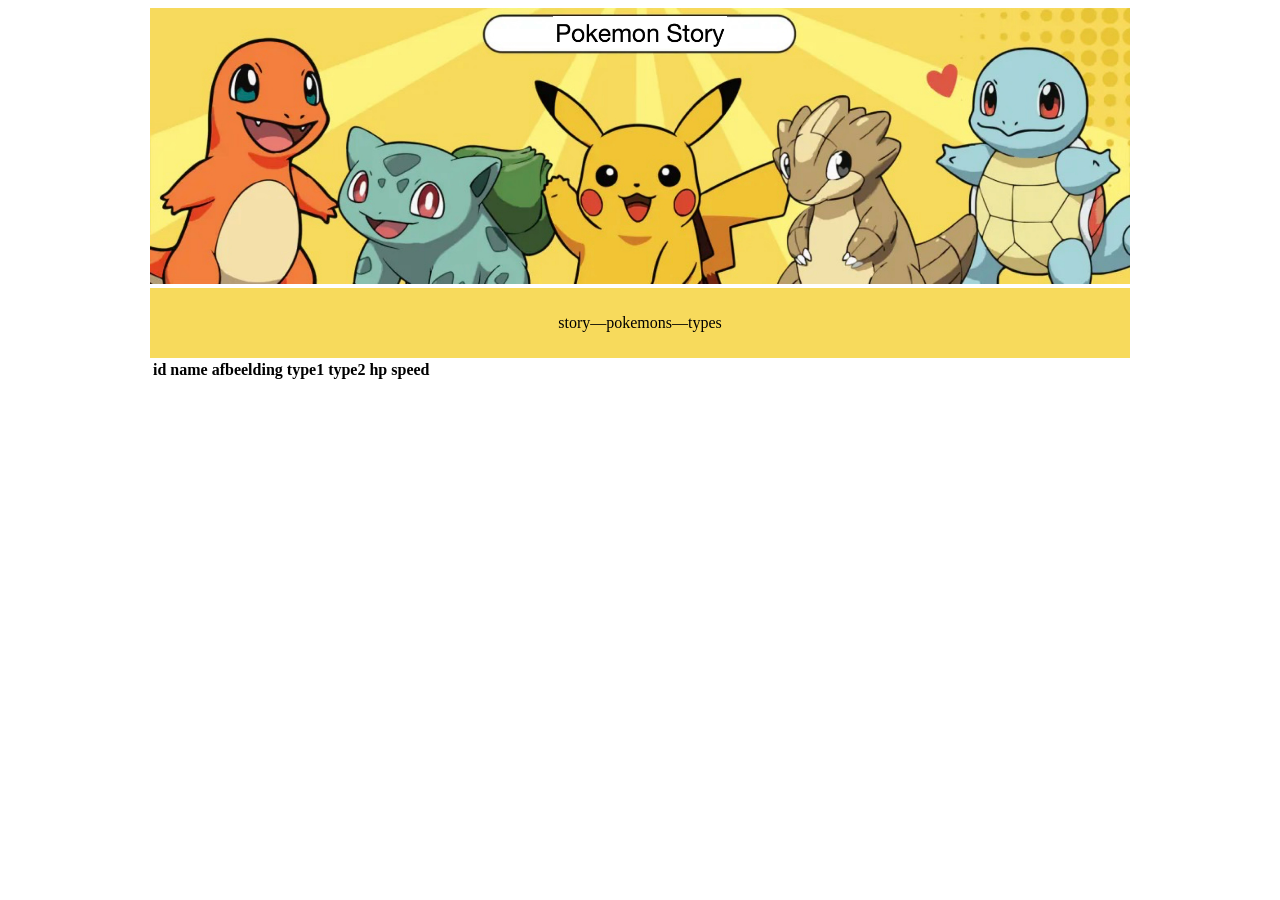
==== pokemons.html @ 18504c2d "Add files via upload" ====
<!DOCTYPE html>
<html>
<head>
  <meta charset="UTF-8">
  <title>story</title>
  <link rel="stylesheet" href="style.css">
</head>
<body>
	<img src="sources/banner.png" alt="banner" id="banner">
	<br>
	<div class="bar">
		<p><a href="index.html">story</a>—<a href="pokemons.html">pokemons</a>—<a href="types.html">types</a></p>
	</div>
	<table>
  <tr>
    <th>id</th>
    <th>name</th>
    <th>afbeelding</th>
	<th>type1</th>
	<th>type2</th>
	<th>hp</th>
	<th>speed</th>
  </tr>
  <tr>
    <td></td>
    <td></td>
    <td></td> 
	<td></td>
    <td></td>
    <td></td>
	<td></td>
  </tr>
 <tr>
    <td></td>
    <td></td>
    <td></td> 
	<td></td>
    <td></td>
    <td></td>
	<td></td>
  </tr>
<tr>
    <td></td>
    <td></td>
    <td></td> 
	<td></td>
    <td></td>
    <td></td>
	<td></td>
  </tr>
</table>
</body>
</html>
---- style.css ----
* {
	font-family: verdana;
}
    a:any-link {
	text-decoration-line: none;
	color: black;
}
    body {
	max-width: 980px;
	margin-left: auto;
	margin-right: auto;
}
    body#background {
	background-image: url("img/001.png");
	background-position: center;
	background-repeat: no-repeat;
}
    #banner {
	width: 100%;
}
    .bar {
        background-color: rgba(247, 218, 92);
        padding-top: 10px;
        padding-bottom: 10px;
		text-align: center;
}
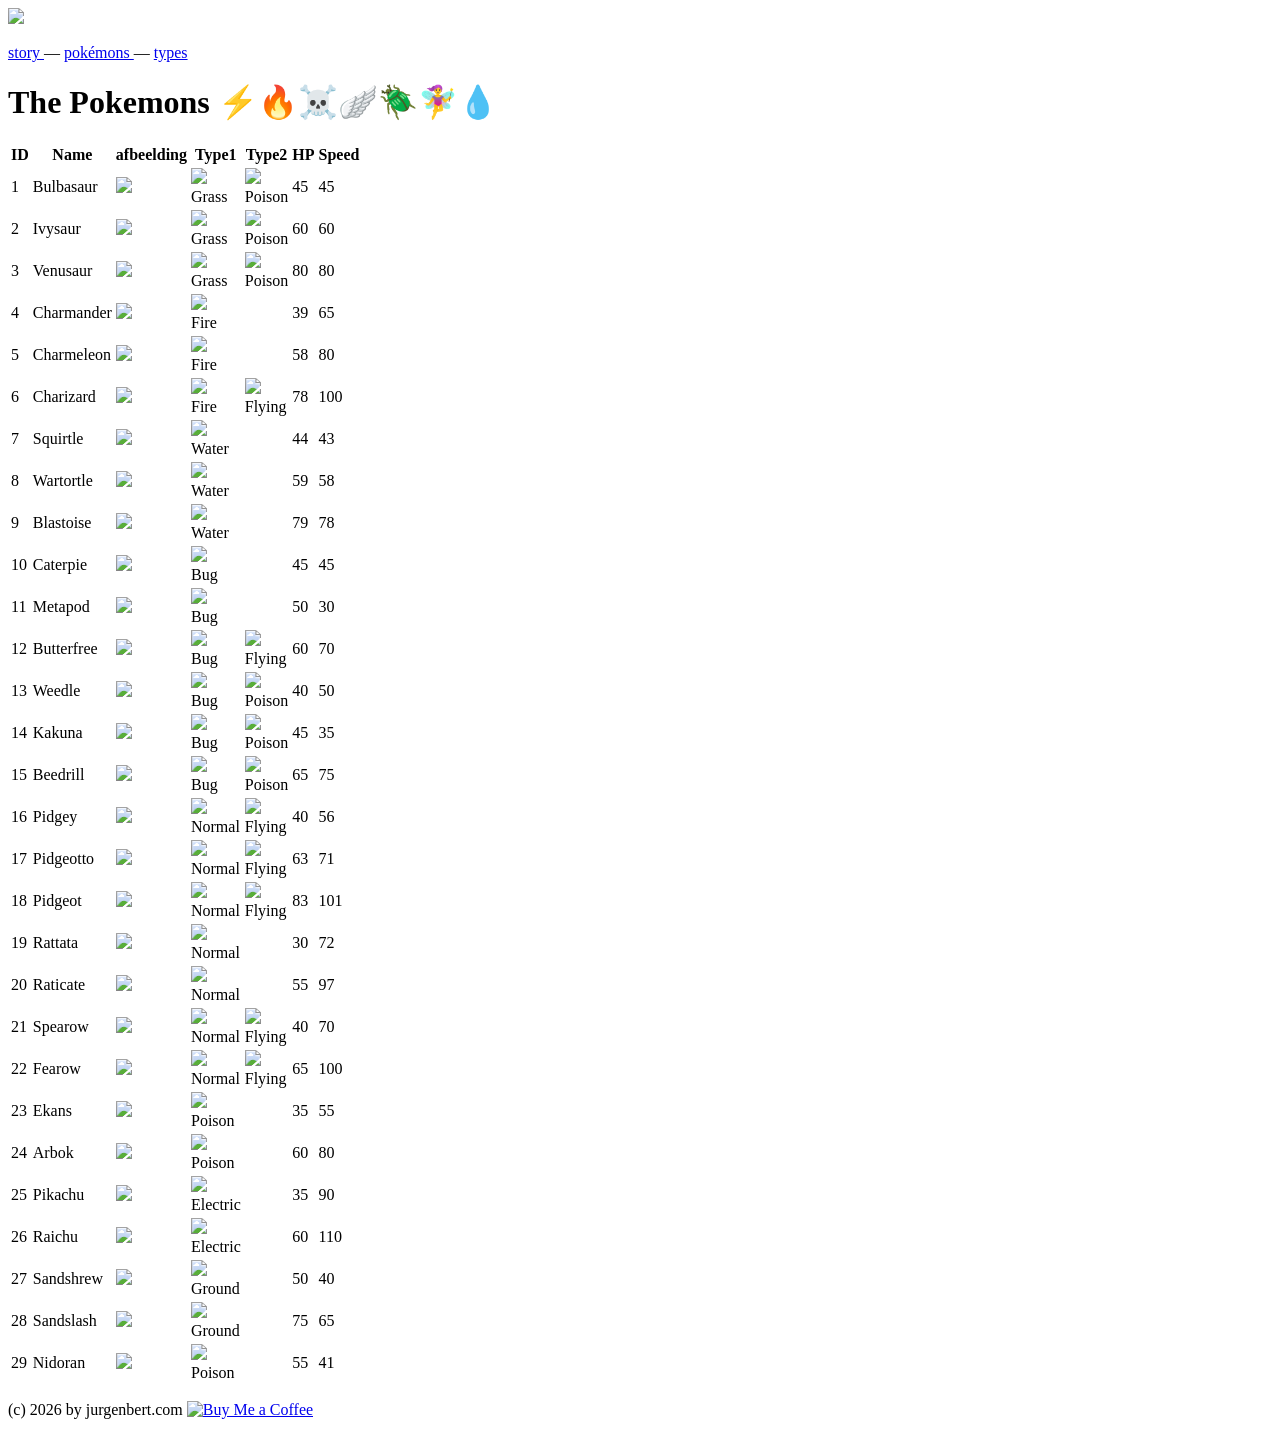
==== commit 7951b064: "Rename pokemons.html.txt to pokemons.html" ====
--- a/pokemons.html
+++ b/pokemons.html
@@ -1,53 +1,799 @@
 <!DOCTYPE html>
 <html>
-<head>
-  <meta charset="UTF-8">
-  <title>story</title>
-  <link rel="stylesheet" href="style.css">
-</head>
-<body>
-	<img src="sources/banner.png" alt="banner" id="banner">
-	<br>
-	<div class="bar">
-		<p><a href="index.html">story</a>—<a href="pokemons.html">pokemons</a>—<a href="types.html">types</a></p>
-	</div>
-	<table>
-  <tr>
-    <th>id</th>
-    <th>name</th>
-    <th>afbeelding</th>
-	<th>type1</th>
-	<th>type2</th>
-	<th>hp</th>
-	<th>speed</th>
-  </tr>
-  <tr>
-    <td></td>
-    <td></td>
-    <td></td> 
-	<td></td>
-    <td></td>
-    <td></td>
-	<td></td>
-  </tr>
- <tr>
-    <td></td>
-    <td></td>
-    <td></td> 
-	<td></td>
-    <td></td>
-    <td></td>
-	<td></td>
-  </tr>
-<tr>
-    <td></td>
-    <td></td>
-    <td></td> 
-	<td></td>
-    <td></td>
-    <td></td>
-	<td></td>
-  </tr>
-</table>
-</body>
+  <head>
+    <title>
+      jurgenbert.com
+    </title>
+    <meta charset="UTF-8" />
+    <link rel="stylesheet" href="style.css?1" type="text/css" />
+    <style>
+    </style>
+  </head>
+  <body id="background">
+    <img id="banner" src="img/banner.png" />
+    <div class="bar">
+      <p>
+        <a href="index.html">        story
+</a>
+        —
+        <a href="pokemons.html">        pokémons
+</a>
+        —
+        <a href="types.html">        types
+</a>
+      </p>
+    </div>
+    <h1>
+      The Pokemons ⚡🔥☠️🪽🪲🧚‍♀️💧
+    </h1>
+    <table>
+      <tbody>
+        <tr>
+          <th>
+            ID
+          </th>
+          <th>
+            Name
+          </th>
+          <th>
+            afbeelding
+          </th>
+          <th>
+            Type1
+          </th>
+          <th>
+            Type2
+          </th>
+          <th>
+            HP
+          </th>
+          <th>
+            Speed
+          </th>
+        </tr>
+        <tr>
+          <td class="rechts">
+            1
+          </td>
+          <td>
+            Bulbasaur
+          </td>
+          <td class="afbeelding">
+            <img src="img/001.png" />
+          </td>
+          <td class="type">
+            <img src="img/grass.svg" />
+            <br />
+            Grass
+          </td>
+          <td class="type">
+            <img src="img/poison.svg" />
+            <br />
+            Poison
+          </td>
+          <td class="rechts">
+            45
+          </td>
+          <td class="rechts">
+            45
+          </td>
+        </tr>
+        <tr>
+          <td class="rechts">
+            2
+          </td>
+          <td>
+            Ivysaur
+          </td>
+          <td class="afbeelding">
+            <img src="img/002.png" />
+          </td>
+          <td class="type">
+            <img src="img/grass.svg" />
+            <br />
+            Grass
+          </td>
+          <td class="type">
+            <img src="img/poison.svg" />
+            <br />
+            Poison
+          </td>
+          <td class="rechts">
+            60
+          </td>
+          <td class="rechts">
+            60
+          </td>
+        </tr>
+        <tr>
+          <td class="rechts">
+            3
+          </td>
+          <td>
+            Venusaur
+          </td>
+          <td class="afbeelding">
+            <img src="img/003.png" />
+          </td>
+          <td class="type">
+            <img src="img/grass.svg" />
+            <br />
+            Grass
+          </td>
+          <td class="type">
+            <img src="img/poison.svg" />
+            <br />
+            Poison
+          </td>
+          <td class="rechts">
+            80
+          </td>
+          <td class="rechts">
+            80
+          </td>
+        </tr>
+        <tr>
+          <td class="rechts">
+            4
+          </td>
+          <td>
+            Charmander
+          </td>
+          <td class="afbeelding">
+            <img src="img/004.png" />
+          </td>
+          <td class="type">
+            <img src="img/fire.svg" />
+            <br />
+            Fire
+          </td>
+          <td class="type">
+          </td>
+          <td class="rechts">
+            39
+          </td>
+          <td class="rechts">
+            65
+          </td>
+        </tr>
+        <tr>
+          <td class="rechts">
+            5
+          </td>
+          <td>
+            Charmeleon
+          </td>
+          <td class="afbeelding">
+            <img src="img/005.png" />
+          </td>
+          <td class="type">
+            <img src="img/fire.svg" />
+            <br />
+            Fire
+          </td>
+          <td class="type">
+          </td>
+          <td class="rechts">
+            58
+          </td>
+          <td class="rechts">
+            80
+          </td>
+        </tr>
+        <tr>
+          <td class="rechts">
+            6
+          </td>
+          <td>
+            Charizard
+          </td>
+          <td class="afbeelding">
+            <img src="img/006.png" />
+          </td>
+          <td class="type">
+            <img src="img/fire.svg" />
+            <br />
+            Fire
+          </td>
+          <td class="type">
+            <img src="img/flying.svg" />
+            <br />
+            Flying
+          </td>
+          <td class="rechts">
+            78
+          </td>
+          <td class="rechts">
+            100
+          </td>
+        </tr>
+        <tr>
+          <td class="rechts">
+            7
+          </td>
+          <td>
+            Squirtle
+          </td>
+          <td class="afbeelding">
+            <img src="img/007.png" />
+          </td>
+          <td class="type">
+            <img src="img/water.svg" />
+            <br />
+            Water
+          </td>
+          <td class="type">
+          </td>
+          <td class="rechts">
+            44
+          </td>
+          <td class="rechts">
+            43
+          </td>
+        </tr>
+        <tr>
+          <td class="rechts">
+            8
+          </td>
+          <td>
+            Wartortle
+          </td>
+          <td class="afbeelding">
+            <img src="img/008.png" />
+          </td>
+          <td class="type">
+            <img src="img/water.svg" />
+            <br />
+            Water
+          </td>
+          <td class="type">
+          </td>
+          <td class="rechts">
+            59
+          </td>
+          <td class="rechts">
+            58
+          </td>
+        </tr>
+        <tr>
+          <td class="rechts">
+            9
+          </td>
+          <td>
+            Blastoise
+          </td>
+          <td class="afbeelding">
+            <img src="img/009.png" />
+          </td>
+          <td class="type">
+            <img src="img/water.svg" />
+            <br />
+            Water
+          </td>
+          <td class="type">
+          </td>
+          <td class="rechts">
+            79
+          </td>
+          <td class="rechts">
+            78
+          </td>
+        </tr>
+        <tr>
+          <td class="rechts">
+            10
+          </td>
+          <td>
+            Caterpie
+          </td>
+          <td class="afbeelding">
+            <img src="img/010.png" />
+          </td>
+          <td class="type">
+            <img src="img/bug.svg" />
+            <br />
+            Bug
+          </td>
+          <td class="type">
+          </td>
+          <td class="rechts">
+            45
+          </td>
+          <td class="rechts">
+            45
+          </td>
+        </tr>
+        <tr>
+          <td class="rechts">
+            11
+          </td>
+          <td>
+            Metapod
+          </td>
+          <td class="afbeelding">
+            <img src="img/011.png" />
+          </td>
+          <td class="type">
+            <img src="img/bug.svg" />
+            <br />
+            Bug
+          </td>
+          <td class="type">
+          </td>
+          <td class="rechts">
+            50
+          </td>
+          <td class="rechts">
+            30
+          </td>
+        </tr>
+        <tr>
+          <td class="rechts">
+            12
+          </td>
+          <td>
+            Butterfree
+          </td>
+          <td class="afbeelding">
+            <img src="img/012.png" />
+          </td>
+          <td class="type">
+            <img src="img/bug.svg" />
+            <br />
+            Bug
+          </td>
+          <td class="type">
+            <img src="img/flying.svg" />
+            <br />
+            Flying
+          </td>
+          <td class="rechts">
+            60
+          </td>
+          <td class="rechts">
+            70
+          </td>
+        </tr>
+        <tr>
+          <td class="rechts">
+            13
+          </td>
+          <td>
+            Weedle
+          </td>
+          <td class="afbeelding">
+            <img src="img/013.png" />
+          </td>
+          <td class="type">
+            <img src="img/bug.svg" />
+            <br />
+            Bug
+          </td>
+          <td class="type">
+            <img src="img/poison.svg" />
+            <br />
+            Poison
+          </td>
+          <td class="rechts">
+            40
+          </td>
+          <td class="rechts">
+            50
+          </td>
+        </tr>
+        <tr>
+          <td class="rechts">
+            14
+          </td>
+          <td>
+            Kakuna
+          </td>
+          <td class="afbeelding">
+            <img src="img/014.png" />
+          </td>
+          <td class="type">
+            <img src="img/bug.svg" />
+            <br />
+            Bug
+          </td>
+          <td class="type">
+            <img src="img/poison.svg" />
+            <br />
+            Poison
+          </td>
+          <td class="rechts">
+            45
+          </td>
+          <td class="rechts">
+            35
+          </td>
+        </tr>
+        <tr>
+          <td class="rechts">
+            15
+          </td>
+          <td>
+            Beedrill
+          </td>
+          <td class="afbeelding">
+            <img src="img/015.png" />
+          </td>
+          <td class="type">
+            <img src="img/bug.svg" />
+            <br />
+            Bug
+          </td>
+          <td class="type">
+            <img src="img/poison.svg" />
+            <br />
+            Poison
+          </td>
+          <td class="rechts">
+            65
+          </td>
+          <td class="rechts">
+            75
+          </td>
+        </tr>
+        <tr>
+          <td class="rechts">
+            16
+          </td>
+          <td>
+            Pidgey
+          </td>
+          <td class="afbeelding">
+            <img src="img/016.png" />
+          </td>
+          <td class="type">
+            <img src="img/normal.svg" />
+            <br />
+            Normal
+          </td>
+          <td class="type">
+            <img src="img/flying.svg" />
+            <br />
+            Flying
+          </td>
+          <td class="rechts">
+            40
+          </td>
+          <td class="rechts">
+            56
+          </td>
+        </tr>
+        <tr>
+          <td class="rechts">
+            17
+          </td>
+          <td>
+            Pidgeotto
+          </td>
+          <td class="afbeelding">
+            <img src="img/017.png" />
+          </td>
+          <td class="type">
+            <img src="img/normal.svg" />
+            <br />
+            Normal
+          </td>
+          <td class="type">
+            <img src="img/flying.svg" />
+            <br />
+            Flying
+          </td>
+          <td class="rechts">
+            63
+          </td>
+          <td class="rechts">
+            71
+          </td>
+        </tr>
+        <tr>
+          <td class="rechts">
+            18
+          </td>
+          <td>
+            Pidgeot
+          </td>
+          <td class="afbeelding">
+            <img src="img/018.png" />
+          </td>
+          <td class="type">
+            <img src="img/normal.svg" />
+            <br />
+            Normal
+          </td>
+          <td class="type">
+            <img src="img/flying.svg" />
+            <br />
+            Flying
+          </td>
+          <td class="rechts">
+            83
+          </td>
+          <td class="rechts">
+            101
+          </td>
+        </tr>
+        <tr>
+          <td class="rechts">
+            19
+          </td>
+          <td>
+            Rattata
+          </td>
+          <td class="afbeelding">
+            <img src="img/019.png" />
+          </td>
+          <td class="type">
+            <img src="img/normal.svg" />
+            <br />
+            Normal
+          </td>
+          <td class="type">
+          </td>
+          <td class="rechts">
+            30
+          </td>
+          <td class="rechts">
+            72
+          </td>
+        </tr>
+        <tr>
+          <td class="rechts">
+            20
+          </td>
+          <td>
+            Raticate
+          </td>
+          <td class="afbeelding">
+            <img src="img/020.png" />
+          </td>
+          <td class="type">
+            <img src="img/normal.svg" />
+            <br />
+            Normal
+          </td>
+          <td class="type">
+          </td>
+          <td class="rechts">
+            55
+          </td>
+          <td class="rechts">
+            97
+          </td>
+        </tr>
+        <tr>
+          <td class="rechts">
+            21
+          </td>
+          <td>
+            Spearow
+          </td>
+          <td class="afbeelding">
+            <img src="img/021.png" />
+          </td>
+          <td class="type">
+            <img src="img/normal.svg" />
+            <br />
+            Normal
+          </td>
+          <td class="type">
+            <img src="img/flying.svg" />
+            <br />
+            Flying
+          </td>
+          <td class="rechts">
+            40
+          </td>
+          <td class="rechts">
+            70
+          </td>
+        </tr>
+        <tr>
+          <td class="rechts">
+            22
+          </td>
+          <td>
+            Fearow
+          </td>
+          <td class="afbeelding">
+            <img src="img/022.png" />
+          </td>
+          <td class="type">
+            <img src="img/normal.svg" />
+            <br />
+            Normal
+          </td>
+          <td class="type">
+            <img src="img/flying.svg" />
+            <br />
+            Flying
+          </td>
+          <td class="rechts">
+            65
+          </td>
+          <td class="rechts">
+            100
+          </td>
+        </tr>
+        <tr>
+          <td class="rechts">
+            23
+          </td>
+          <td>
+            Ekans
+          </td>
+          <td class="afbeelding">
+            <img src="img/023.png" />
+          </td>
+          <td class="type">
+            <img src="img/poison.svg" />
+            <br />
+            Poison
+          </td>
+          <td class="type">
+          </td>
+          <td class="rechts">
+            35
+          </td>
+          <td class="rechts">
+            55
+          </td>
+        </tr>
+        <tr>
+          <td class="rechts">
+            24
+          </td>
+          <td>
+            Arbok
+          </td>
+          <td class="afbeelding">
+            <img src="img/024.png" />
+          </td>
+          <td class="type">
+            <img src="img/poison.svg" />
+            <br />
+            Poison
+          </td>
+          <td class="type">
+          </td>
+          <td class="rechts">
+            60
+          </td>
+          <td class="rechts">
+            80
+          </td>
+        </tr>
+        <tr>
+          <td class="rechts">
+            25
+          </td>
+          <td>
+            Pikachu
+          </td>
+          <td class="afbeelding">
+            <img src="img/025.png" />
+          </td>
+          <td class="type">
+            <img src="img/electric.svg" />
+            <br />
+            Electric
+          </td>
+          <td class="type">
+          </td>
+          <td class="rechts">
+            35
+          </td>
+          <td class="rechts">
+            90
+          </td>
+        </tr>
+        <tr>
+          <td class="rechts">
+            26
+          </td>
+          <td>
+            Raichu
+          </td>
+          <td class="afbeelding">
+            <img src="img/026.png" />
+          </td>
+          <td class="type">
+            <img src="img/electric.svg" />
+            <br />
+            Electric
+          </td>
+          <td class="type">
+          </td>
+          <td class="rechts">
+            60
+          </td>
+          <td class="rechts">
+            110
+          </td>
+        </tr>
+        <tr>
+          <td class="rechts">
+            27
+          </td>
+          <td>
+            Sandshrew
+          </td>
+          <td class="afbeelding">
+            <img src="img/027.png" />
+          </td>
+          <td class="type">
+            <img src="img/ground.svg" />
+            <br />
+            Ground
+          </td>
+          <td class="type">
+          </td>
+          <td class="rechts">
+            50
+          </td>
+          <td class="rechts">
+            40
+          </td>
+        </tr>
+        <tr>
+          <td class="rechts">
+            28
+          </td>
+          <td>
+            Sandslash
+          </td>
+          <td class="afbeelding">
+            <img src="img/028.png" />
+          </td>
+          <td class="type">
+            <img src="img/ground.svg" />
+            <br />
+            Ground
+          </td>
+          <td class="type">
+          </td>
+          <td class="rechts">
+            75
+          </td>
+          <td class="rechts">
+            65
+          </td>
+        </tr>
+        <tr>
+          <td class="rechts">
+            29
+          </td>
+          <td>
+            Nidoran
+          </td>
+          <td class="afbeelding">
+            <img src="img/029.png" />
+          </td>
+          <td class="type">
+            <img src="img/poison.svg" />
+            <br />
+            Poison
+          </td>
+          <td class="type">
+          </td>
+          <td class="rechts">
+            55
+          </td>
+          <td class="rechts">
+            41
+          </td>
+        </tr>
+      </tbody>
+    </table>
+    <div class="bar">
+      <p style="">
+        (c) 2026 by jurgenbert.com
+        <a href="https://www.buymeacoffee.com/jurgenbert" target="_blank">        <img src="https://cdn.buymeacoffee.com/buttons/v2/default-yellow.png" alt="Buy Me a Coffee" style="height: 40px !important;width: 145px !important;" />
+</a>
+      </p>
+    </div>
+  </body>
 </html>
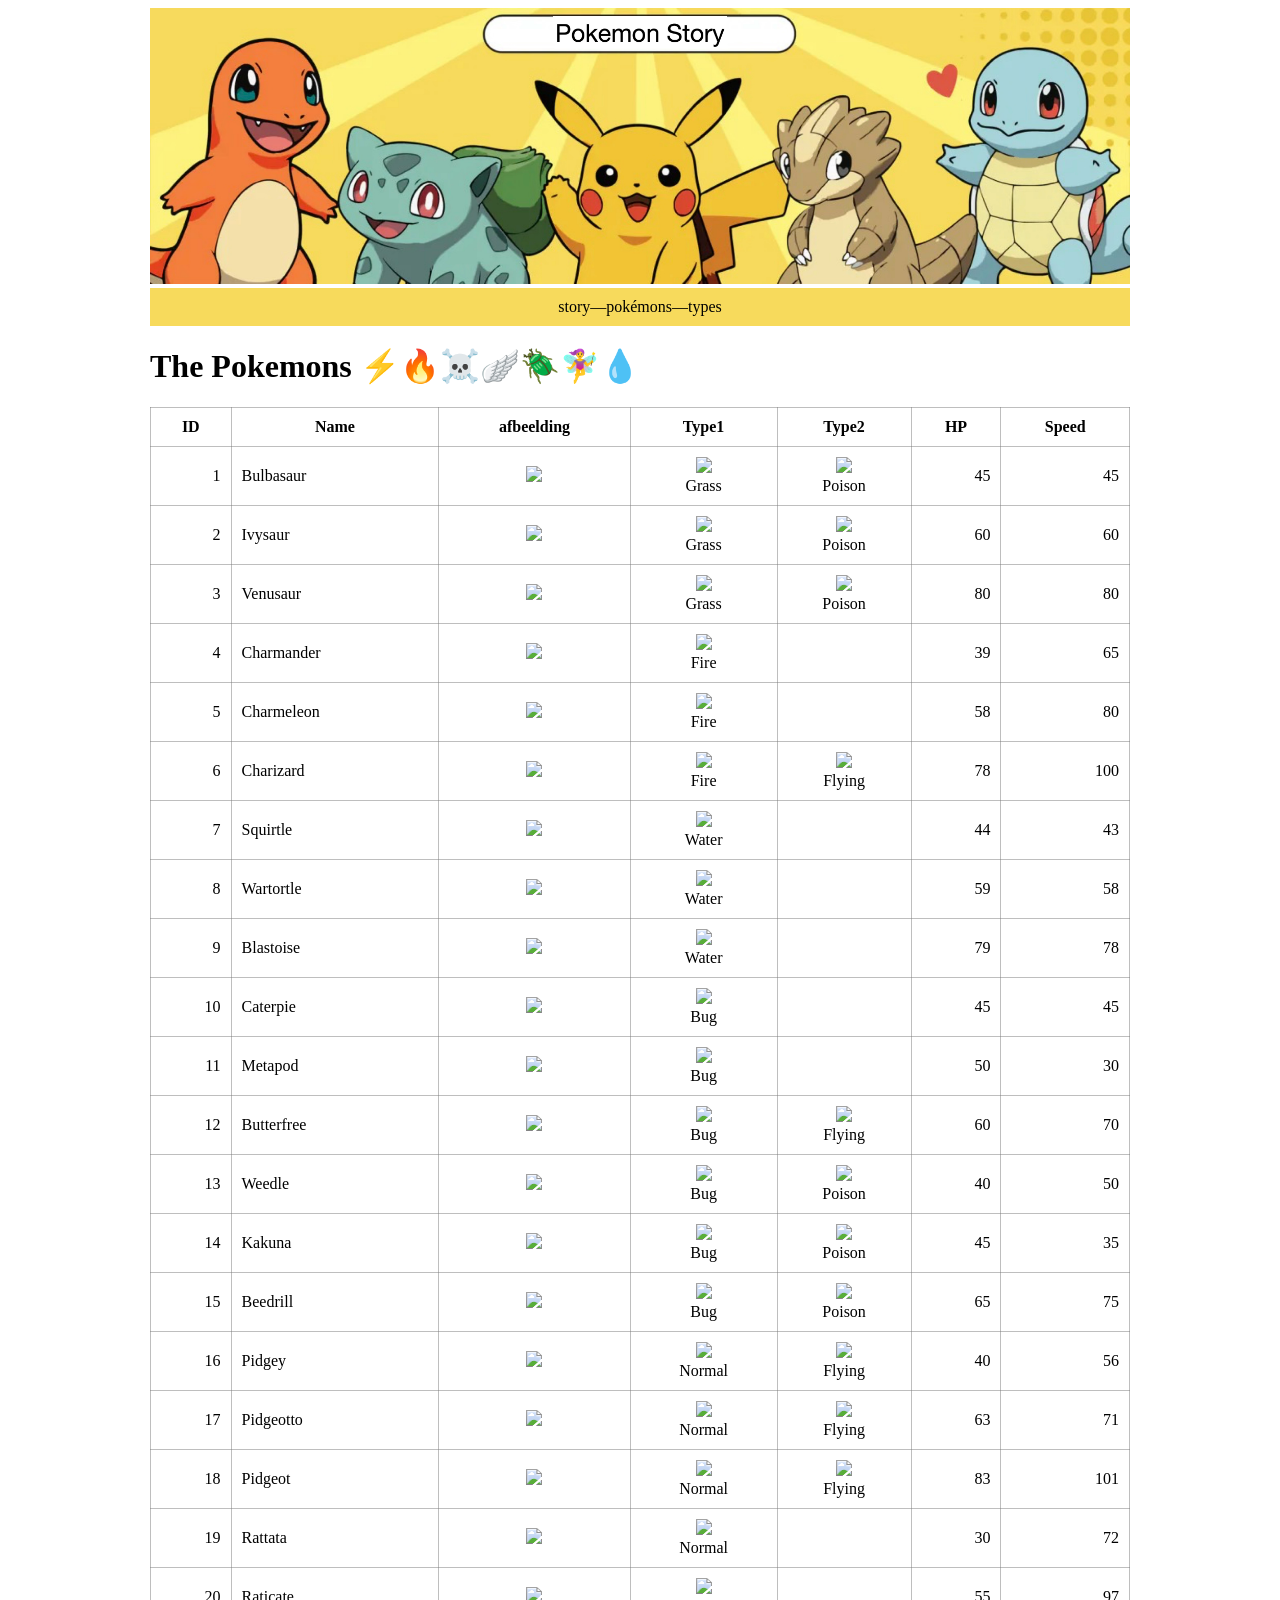
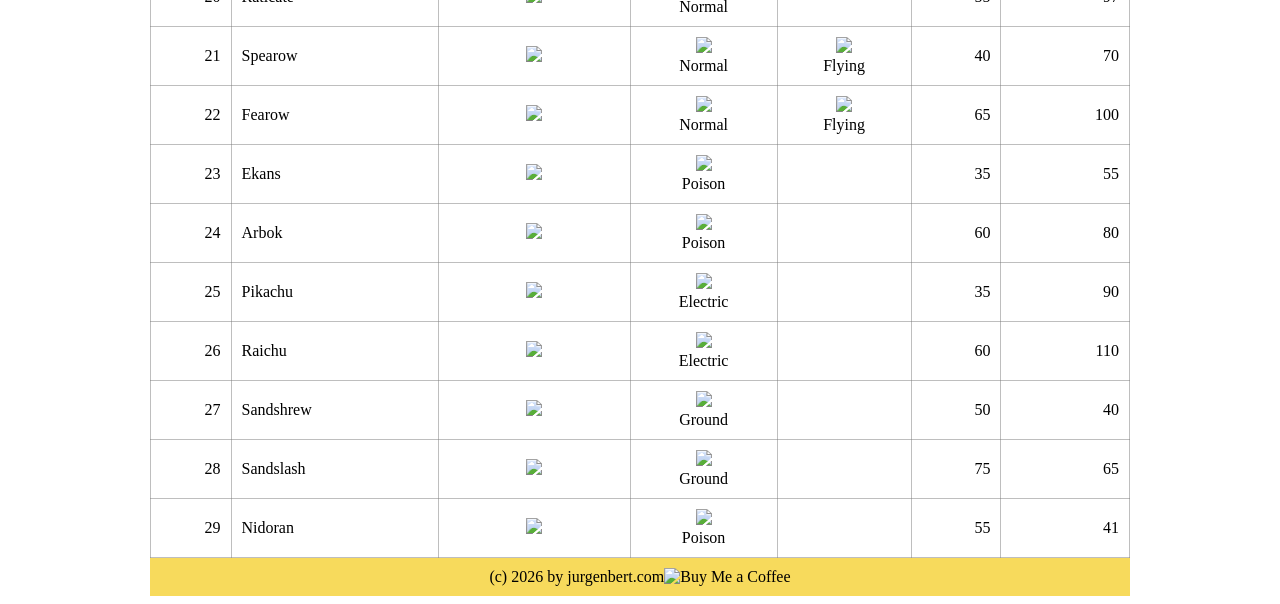
==== commit 04a7c18d: "Update title and image source in pokemons.html" ====
--- a/pokemons.html
+++ b/pokemons.html
@@ -2,15 +2,15 @@
 <html>
   <head>
     <title>
-      jurgenbert.com
+      story
     </title>
     <meta charset="UTF-8" />
-    <link rel="stylesheet" href="style.css?1" type="text/css" />
+    <link rel="stylesheet" href="style.css" type="text/css" />
     <style>
     </style>
   </head>
   <body id="background">
-    <img id="banner" src="img/banner.png" />
+    <img id="banner" src="sources/banner.png" />
     <div class="bar">
       <p>
         <a href="index.html">        story
--- a/style.css
+++ b/style.css
@@ -0,0 +1,65 @@
+* {
+	font-family: verdana;
+}
+a:any-link {
+	text-decoration-line: none;
+	color: black;
+}
+body {
+	max-width: 980px;
+	margin-left: auto;
+	margin-right: auto;
+}
+body#background {
+	background-image: url("img/001.png");
+	background-position: center;
+	background-repeat: no-repeat;
+}
+#banner {
+	width: 100%;
+}
+.bar {
+	width: 100%;
+	background-color: rgb(247,218,92);	
+}
+.bar p {
+	margin: 0;
+	padding-top: 10px;
+	padding-bottom: 10px;
+	text-align: center;
+	/* volgende drie regels enkel nodig voor mijn eigen BuyMeACoffee */
+	display: flex;	
+	justify-content: center;
+	align-items: center;
+}
+.paragraaf {
+	text-indent: 50px;
+}
+table {
+	width: 100%;
+	border-collapse: collapse;
+}
+th, td {
+	border: 1px solid rgba(127, 127, 127, 0.5);
+	padding: 10px;
+}
+.rechts {
+	text-align: right;
+}
+.type {
+	text-align: center;
+}
+.type img {
+	width: 20px;
+	color: black;
+}
+.afbeelding {
+	text-align: center;
+}
+.afbeelding img {
+	width: 40px;
+}
+li img {
+	width: 16px;
+	height: 16px;
+}
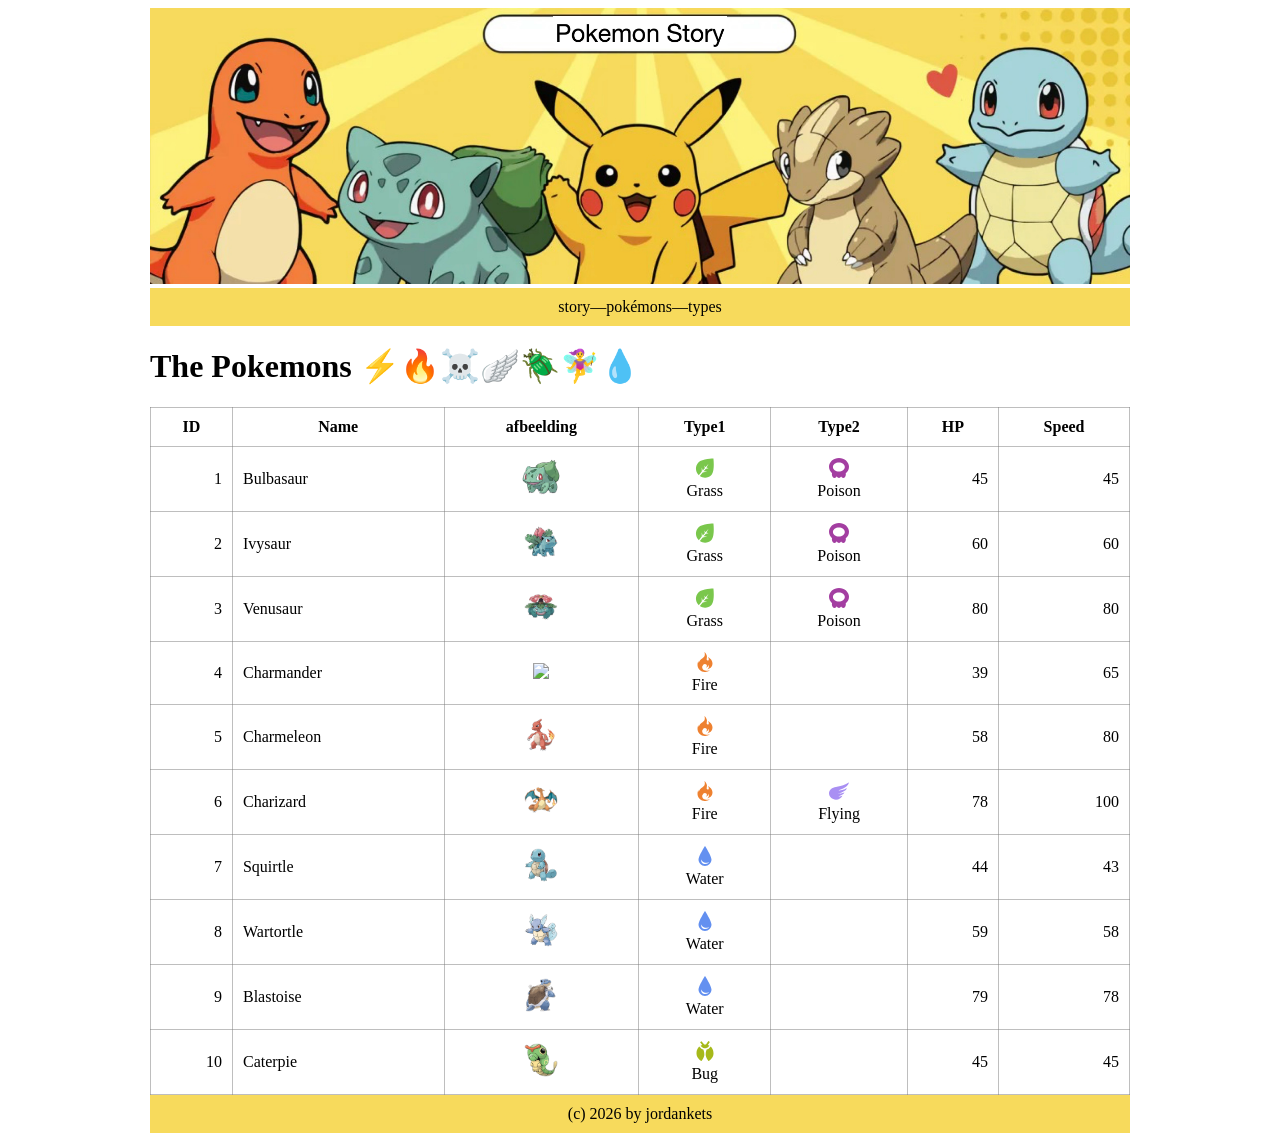
==== commit fb4188cd: "Update pokemons.html" ====
--- a/pokemons.html
+++ b/pokemons.html
@@ -59,15 +59,15 @@
             Bulbasaur
           </td>
           <td class="afbeelding">
-            <img src="img/001.png" />
-          </td>
-          <td class="type">
-            <img src="img/grass.svg" />
+            <img src="sources/001.png" />
+          </td>
+          <td class="type">
+            <img src="sources/grass.svg" />
             <br />
             Grass
           </td>
           <td class="type">
-            <img src="img/poison.svg" />
+            <img src="sources/poison.svg" />
             <br />
             Poison
           </td>
@@ -86,15 +86,15 @@
             Ivysaur
           </td>
           <td class="afbeelding">
-            <img src="img/002.png" />
-          </td>
-          <td class="type">
-            <img src="img/grass.svg" />
+            <img src="sources/002.png" />
+          </td>
+          <td class="type">
+            <img src="sources/grass.svg" />
             <br />
             Grass
           </td>
           <td class="type">
-            <img src="img/poison.svg" />
+            <img src="sources/poison.svg" />
             <br />
             Poison
           </td>
@@ -113,15 +113,15 @@
             Venusaur
           </td>
           <td class="afbeelding">
-            <img src="img/003.png" />
-          </td>
-          <td class="type">
-            <img src="img/grass.svg" />
+            <img src="sources/003.png" />
+          </td>
+          <td class="type">
+            <img src="sources/grass.svg" />
             <br />
             Grass
           </td>
           <td class="type">
-            <img src="img/poison.svg" />
+            <img src="sources/poison.svg" />
             <br />
             Poison
           </td>
@@ -140,10 +140,10 @@
             Charmander
           </td>
           <td class="afbeelding">
-            <img src="img/004.png" />
-          </td>
-          <td class="type">
-            <img src="img/fire.svg" />
+            <img src="spurces/004.png" />
+          </td>
+          <td class="type">
+            <img src="sources/fire.svg" />
             <br />
             Fire
           </td>
@@ -164,10 +164,10 @@
             Charmeleon
           </td>
           <td class="afbeelding">
-            <img src="img/005.png" />
-          </td>
-          <td class="type">
-            <img src="img/fire.svg" />
+            <img src="sources/005.png" />
+          </td>
+          <td class="type">
+            <img src="sources/fire.svg" />
             <br />
             Fire
           </td>
@@ -188,15 +188,15 @@
             Charizard
           </td>
           <td class="afbeelding">
-            <img src="img/006.png" />
-          </td>
-          <td class="type">
-            <img src="img/fire.svg" />
+            <img src="sources/006.png" />
+          </td>
+          <td class="type">
+            <img src="sources/fire.svg" />
             <br />
             Fire
           </td>
           <td class="type">
-            <img src="img/flying.svg" />
+            <img src="sources/flying.svg" />
             <br />
             Flying
           </td>
@@ -215,10 +215,10 @@
             Squirtle
           </td>
           <td class="afbeelding">
-            <img src="img/007.png" />
-          </td>
-          <td class="type">
-            <img src="img/water.svg" />
+            <img src="sources/007.png" />
+          </td>
+          <td class="type">
+            <img src="sources/water.svg" />
             <br />
             Water
           </td>
@@ -239,10 +239,10 @@
             Wartortle
           </td>
           <td class="afbeelding">
-            <img src="img/008.png" />
-          </td>
-          <td class="type">
-            <img src="img/water.svg" />
+            <img src="sources/008.png" />
+          </td>
+          <td class="type">
+            <img src="sources/water.svg" />
             <br />
             Water
           </td>
@@ -263,10 +263,10 @@
             Blastoise
           </td>
           <td class="afbeelding">
-            <img src="img/009.png" />
-          </td>
-          <td class="type">
-            <img src="img/water.svg" />
+            <img src="sources/009.png" />
+          </td>
+          <td class="type">
+            <img src="sources/water.svg" />
             <br />
             Water
           </td>
@@ -287,10 +287,10 @@
             Caterpie
           </td>
           <td class="afbeelding">
-            <img src="img/010.png" />
-          </td>
-          <td class="type">
-            <img src="img/bug.svg" />
+            <img src="sources/010.png" />
+          </td>
+          <td class="type">
+            <img src="sources/bug.svg" />
             <br />
             Bug
           </td>
@@ -301,498 +301,14 @@
           </td>
           <td class="rechts">
             45
-          </td>
-        </tr>
-        <tr>
-          <td class="rechts">
-            11
-          </td>
-          <td>
-            Metapod
-          </td>
-          <td class="afbeelding">
-            <img src="img/011.png" />
-          </td>
-          <td class="type">
-            <img src="img/bug.svg" />
-            <br />
-            Bug
-          </td>
-          <td class="type">
-          </td>
-          <td class="rechts">
-            50
-          </td>
-          <td class="rechts">
-            30
-          </td>
-        </tr>
-        <tr>
-          <td class="rechts">
-            12
-          </td>
-          <td>
-            Butterfree
-          </td>
-          <td class="afbeelding">
-            <img src="img/012.png" />
-          </td>
-          <td class="type">
-            <img src="img/bug.svg" />
-            <br />
-            Bug
-          </td>
-          <td class="type">
-            <img src="img/flying.svg" />
-            <br />
-            Flying
-          </td>
-          <td class="rechts">
-            60
-          </td>
-          <td class="rechts">
-            70
-          </td>
-        </tr>
-        <tr>
-          <td class="rechts">
-            13
-          </td>
-          <td>
-            Weedle
-          </td>
-          <td class="afbeelding">
-            <img src="img/013.png" />
-          </td>
-          <td class="type">
-            <img src="img/bug.svg" />
-            <br />
-            Bug
-          </td>
-          <td class="type">
-            <img src="img/poison.svg" />
-            <br />
-            Poison
-          </td>
-          <td class="rechts">
-            40
-          </td>
-          <td class="rechts">
-            50
-          </td>
-        </tr>
-        <tr>
-          <td class="rechts">
-            14
-          </td>
-          <td>
-            Kakuna
-          </td>
-          <td class="afbeelding">
-            <img src="img/014.png" />
-          </td>
-          <td class="type">
-            <img src="img/bug.svg" />
-            <br />
-            Bug
-          </td>
-          <td class="type">
-            <img src="img/poison.svg" />
-            <br />
-            Poison
-          </td>
-          <td class="rechts">
-            45
-          </td>
-          <td class="rechts">
-            35
-          </td>
-        </tr>
-        <tr>
-          <td class="rechts">
-            15
-          </td>
-          <td>
-            Beedrill
-          </td>
-          <td class="afbeelding">
-            <img src="img/015.png" />
-          </td>
-          <td class="type">
-            <img src="img/bug.svg" />
-            <br />
-            Bug
-          </td>
-          <td class="type">
-            <img src="img/poison.svg" />
-            <br />
-            Poison
-          </td>
-          <td class="rechts">
-            65
-          </td>
-          <td class="rechts">
-            75
-          </td>
-        </tr>
-        <tr>
-          <td class="rechts">
-            16
-          </td>
-          <td>
-            Pidgey
-          </td>
-          <td class="afbeelding">
-            <img src="img/016.png" />
-          </td>
-          <td class="type">
-            <img src="img/normal.svg" />
-            <br />
-            Normal
-          </td>
-          <td class="type">
-            <img src="img/flying.svg" />
-            <br />
-            Flying
-          </td>
-          <td class="rechts">
-            40
-          </td>
-          <td class="rechts">
-            56
-          </td>
-        </tr>
-        <tr>
-          <td class="rechts">
-            17
-          </td>
-          <td>
-            Pidgeotto
-          </td>
-          <td class="afbeelding">
-            <img src="img/017.png" />
-          </td>
-          <td class="type">
-            <img src="img/normal.svg" />
-            <br />
-            Normal
-          </td>
-          <td class="type">
-            <img src="img/flying.svg" />
-            <br />
-            Flying
-          </td>
-          <td class="rechts">
-            63
-          </td>
-          <td class="rechts">
-            71
-          </td>
-        </tr>
-        <tr>
-          <td class="rechts">
-            18
-          </td>
-          <td>
-            Pidgeot
-          </td>
-          <td class="afbeelding">
-            <img src="img/018.png" />
-          </td>
-          <td class="type">
-            <img src="img/normal.svg" />
-            <br />
-            Normal
-          </td>
-          <td class="type">
-            <img src="img/flying.svg" />
-            <br />
-            Flying
-          </td>
-          <td class="rechts">
-            83
-          </td>
-          <td class="rechts">
-            101
-          </td>
-        </tr>
-        <tr>
-          <td class="rechts">
-            19
-          </td>
-          <td>
-            Rattata
-          </td>
-          <td class="afbeelding">
-            <img src="img/019.png" />
-          </td>
-          <td class="type">
-            <img src="img/normal.svg" />
-            <br />
-            Normal
-          </td>
-          <td class="type">
-          </td>
-          <td class="rechts">
-            30
-          </td>
-          <td class="rechts">
-            72
-          </td>
-        </tr>
-        <tr>
-          <td class="rechts">
-            20
-          </td>
-          <td>
-            Raticate
-          </td>
-          <td class="afbeelding">
-            <img src="img/020.png" />
-          </td>
-          <td class="type">
-            <img src="img/normal.svg" />
-            <br />
-            Normal
-          </td>
-          <td class="type">
-          </td>
-          <td class="rechts">
-            55
-          </td>
-          <td class="rechts">
-            97
-          </td>
-        </tr>
-        <tr>
-          <td class="rechts">
-            21
-          </td>
-          <td>
-            Spearow
-          </td>
-          <td class="afbeelding">
-            <img src="img/021.png" />
-          </td>
-          <td class="type">
-            <img src="img/normal.svg" />
-            <br />
-            Normal
-          </td>
-          <td class="type">
-            <img src="img/flying.svg" />
-            <br />
-            Flying
-          </td>
-          <td class="rechts">
-            40
-          </td>
-          <td class="rechts">
-            70
-          </td>
-        </tr>
-        <tr>
-          <td class="rechts">
-            22
-          </td>
-          <td>
-            Fearow
-          </td>
-          <td class="afbeelding">
-            <img src="img/022.png" />
-          </td>
-          <td class="type">
-            <img src="img/normal.svg" />
-            <br />
-            Normal
-          </td>
-          <td class="type">
-            <img src="img/flying.svg" />
-            <br />
-            Flying
-          </td>
-          <td class="rechts">
-            65
-          </td>
-          <td class="rechts">
-            100
-          </td>
-        </tr>
-        <tr>
-          <td class="rechts">
-            23
-          </td>
-          <td>
-            Ekans
-          </td>
-          <td class="afbeelding">
-            <img src="img/023.png" />
-          </td>
-          <td class="type">
-            <img src="img/poison.svg" />
-            <br />
-            Poison
-          </td>
-          <td class="type">
-          </td>
-          <td class="rechts">
-            35
-          </td>
-          <td class="rechts">
-            55
-          </td>
-        </tr>
-        <tr>
-          <td class="rechts">
-            24
-          </td>
-          <td>
-            Arbok
-          </td>
-          <td class="afbeelding">
-            <img src="img/024.png" />
-          </td>
-          <td class="type">
-            <img src="img/poison.svg" />
-            <br />
-            Poison
-          </td>
-          <td class="type">
-          </td>
-          <td class="rechts">
-            60
-          </td>
-          <td class="rechts">
-            80
-          </td>
-        </tr>
-        <tr>
-          <td class="rechts">
-            25
-          </td>
-          <td>
-            Pikachu
-          </td>
-          <td class="afbeelding">
-            <img src="img/025.png" />
-          </td>
-          <td class="type">
-            <img src="img/electric.svg" />
-            <br />
-            Electric
-          </td>
-          <td class="type">
-          </td>
-          <td class="rechts">
-            35
-          </td>
-          <td class="rechts">
-            90
-          </td>
-        </tr>
-        <tr>
-          <td class="rechts">
-            26
-          </td>
-          <td>
-            Raichu
-          </td>
-          <td class="afbeelding">
-            <img src="img/026.png" />
-          </td>
-          <td class="type">
-            <img src="img/electric.svg" />
-            <br />
-            Electric
-          </td>
-          <td class="type">
-          </td>
-          <td class="rechts">
-            60
-          </td>
-          <td class="rechts">
-            110
-          </td>
-        </tr>
-        <tr>
-          <td class="rechts">
-            27
-          </td>
-          <td>
-            Sandshrew
-          </td>
-          <td class="afbeelding">
-            <img src="img/027.png" />
-          </td>
-          <td class="type">
-            <img src="img/ground.svg" />
-            <br />
-            Ground
-          </td>
-          <td class="type">
-          </td>
-          <td class="rechts">
-            50
-          </td>
-          <td class="rechts">
-            40
-          </td>
-        </tr>
-        <tr>
-          <td class="rechts">
-            28
-          </td>
-          <td>
-            Sandslash
-          </td>
-          <td class="afbeelding">
-            <img src="img/028.png" />
-          </td>
-          <td class="type">
-            <img src="img/ground.svg" />
-            <br />
-            Ground
-          </td>
-          <td class="type">
-          </td>
-          <td class="rechts">
-            75
-          </td>
-          <td class="rechts">
-            65
-          </td>
-        </tr>
-        <tr>
-          <td class="rechts">
-            29
-          </td>
-          <td>
-            Nidoran
-          </td>
-          <td class="afbeelding">
-            <img src="img/029.png" />
-          </td>
-          <td class="type">
-            <img src="img/poison.svg" />
-            <br />
-            Poison
-          </td>
-          <td class="type">
-          </td>
-          <td class="rechts">
-            55
-          </td>
-          <td class="rechts">
-            41
           </td>
         </tr>
       </tbody>
     </table>
     <div class="bar">
-      <p style="">
-        (c) 2026 by jurgenbert.com
-        <a href="https://www.buymeacoffee.com/jurgenbert" target="_blank">        <img src="https://cdn.buymeacoffee.com/buttons/v2/default-yellow.png" alt="Buy Me a Coffee" style="height: 40px !important;width: 145px !important;" />
-</a>
+      <p>
+        (c) 2026 by jordankets
+      
       </p>
     </div>
   </body>
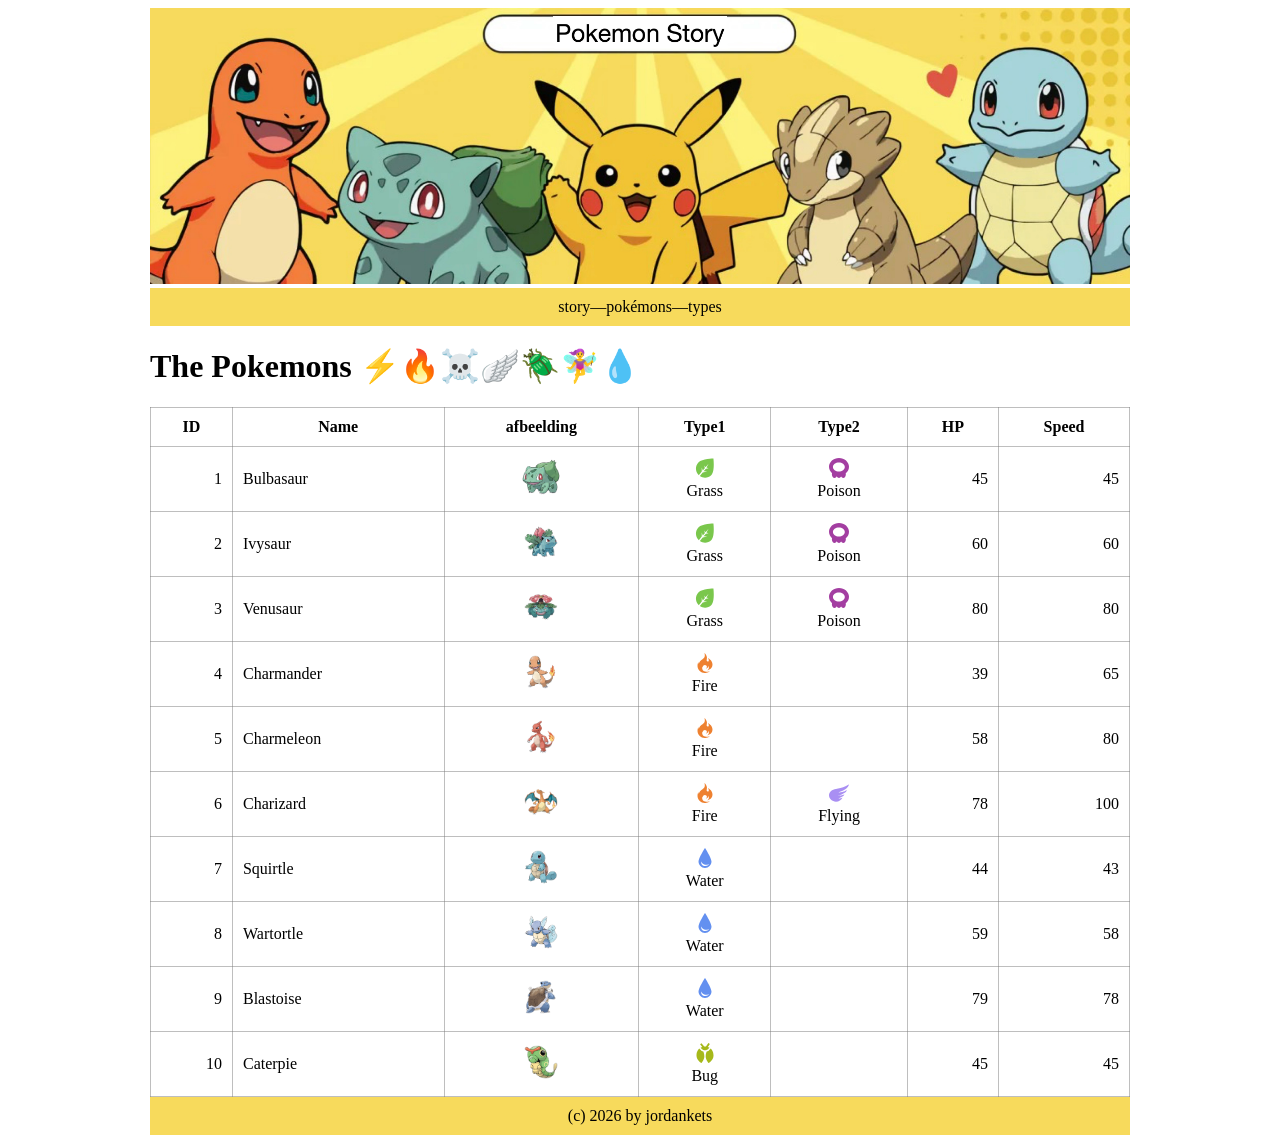
==== commit dfd55f99: "Fix image source path for Charmander" ====
--- a/pokemons.html
+++ b/pokemons.html
@@ -140,7 +140,7 @@
             Charmander
           </td>
           <td class="afbeelding">
-            <img src="spurces/004.png" />
+            <img src="sources/004.png" />
           </td>
           <td class="type">
             <img src="sources/fire.svg" />
